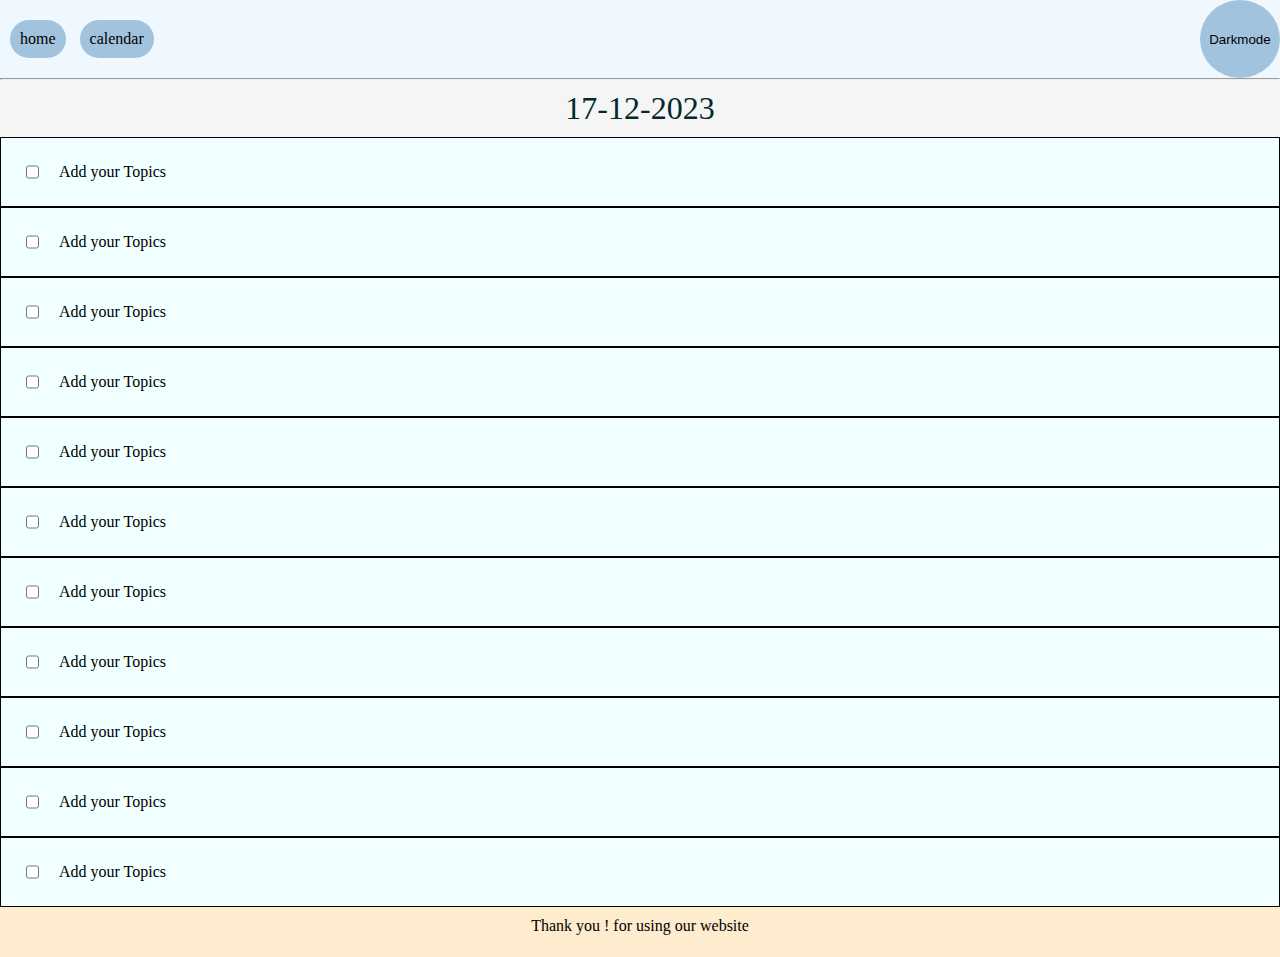
==== ToDoList/index.html @ 24e0cdba "Added ToDoList(not working)" ====
<!DOCTYPE html>
<html lang="en">
  <head>
    <meta charset="UTF-8" />
    <meta name="viewport" content="width=device-width, initial-scale=1.0" />
    <title>TO DO List</title>
    <link rel="stylesheet" href="css/style.css" />
  </head>
  <body>
    <nav>
      <div id="nav-div">
        <a class="nav_a" href="#">home</a>
        <a class="nav_a" href="#">calendar</a>
      </div>
      <button id="mode">Darkmode</button>
    </nav>
    <hr>
    <main>
        <div class="date">
            <p id="date">
                17-12-2023
            </p>
        </div>
        <div class="list">
            <div>
                <input type="checkbox" >
                <p>
                    Add your Topics 
                </p>
            </div>
            <div>
                <input type="checkbox" >
                <p>
                    Add your Topics 
                </p>
            </div>
            <div>
                <input type="checkbox" >
                <p>
                    Add your Topics 
                </p>
            </div>
            <div>
                <input type="checkbox" >
                <p>
                    Add your Topics 
                </p>
            </div>
            <div>
                <input type="checkbox" >
                <p>
                    Add your Topics 
                </p>
            </div>
            <div>
                <input type="checkbox" >
                <p>
                    Add your Topics 
                </p>
            </div>
            <div>
                <input type="checkbox" >
                <p>
                    Add your Topics 
                </p>
            </div>
            <div>
                <input type="checkbox" >
                <p>
                    Add your Topics 
                </p>
            </div>
            <div>
                <input type="checkbox" >
                <p>
                    Add your Topics 
                </p>
            </div>
            <div>
                <input type="checkbox" >
                <p>
                    Add your Topics 
                </p>
            </div>
            <div>
                <input type="checkbox" >
                <p>
                    Add your Topics 
                </p>
            </div>
            
        </div>
    </main>
    <footer>
        <p>
            Thank you ! for using our website
        </p>
    </footer>
    <script src="js/main.js"></script>
  </body>
</html>
---- ToDoList/css/style.css ----
* {
  padding: 0px;
  margin: 0px;
  box-sizing: border-box;
}
#nav-div {
  min-width: 60%;
}
nav {
  background-color: aliceblue;
  display: flex;
  gap: 90px;
}
button {
  background-color: rgb(162, 195, 221);
  border: none;
  border-radius: 100%;
  padding: 0.7em;
  margin-left: auto;
}
button:hover,
.nav_a:hover {
  background-color: rgba(67, 163, 182, 0.94);
  color: aliceblue;
}
.nav_a {
  color: black;
  display: inline-block;
  text-decoration: none;
  padding: 10px;
  margin: 20px 0 20px 10px;
  background-color: rgb(162, 195, 221);
  border-radius: 25px;
}
.date {
  min-height: 5vh;
  background-color: whitesmoke;
}
#date {
  display: block;
  text-align: center;
  padding: 10px;
  font-family: cursive;
  font-size: 2em;
  color: rgb(3, 41, 41);
}
.list {
  min-height: 80vh;
  background-color: rgb(213, 216, 216);
}
.list div {
  background-color: azure;
  display: flex;
  gap: 20px;
  padding: 25px;
  border: 1px solid;
  
}
footer {
  min-height: 50px;
  background-color: blanchedalmond;
  text-align: center;
}
footer p {
  padding: 10px;
  color: #000;
}
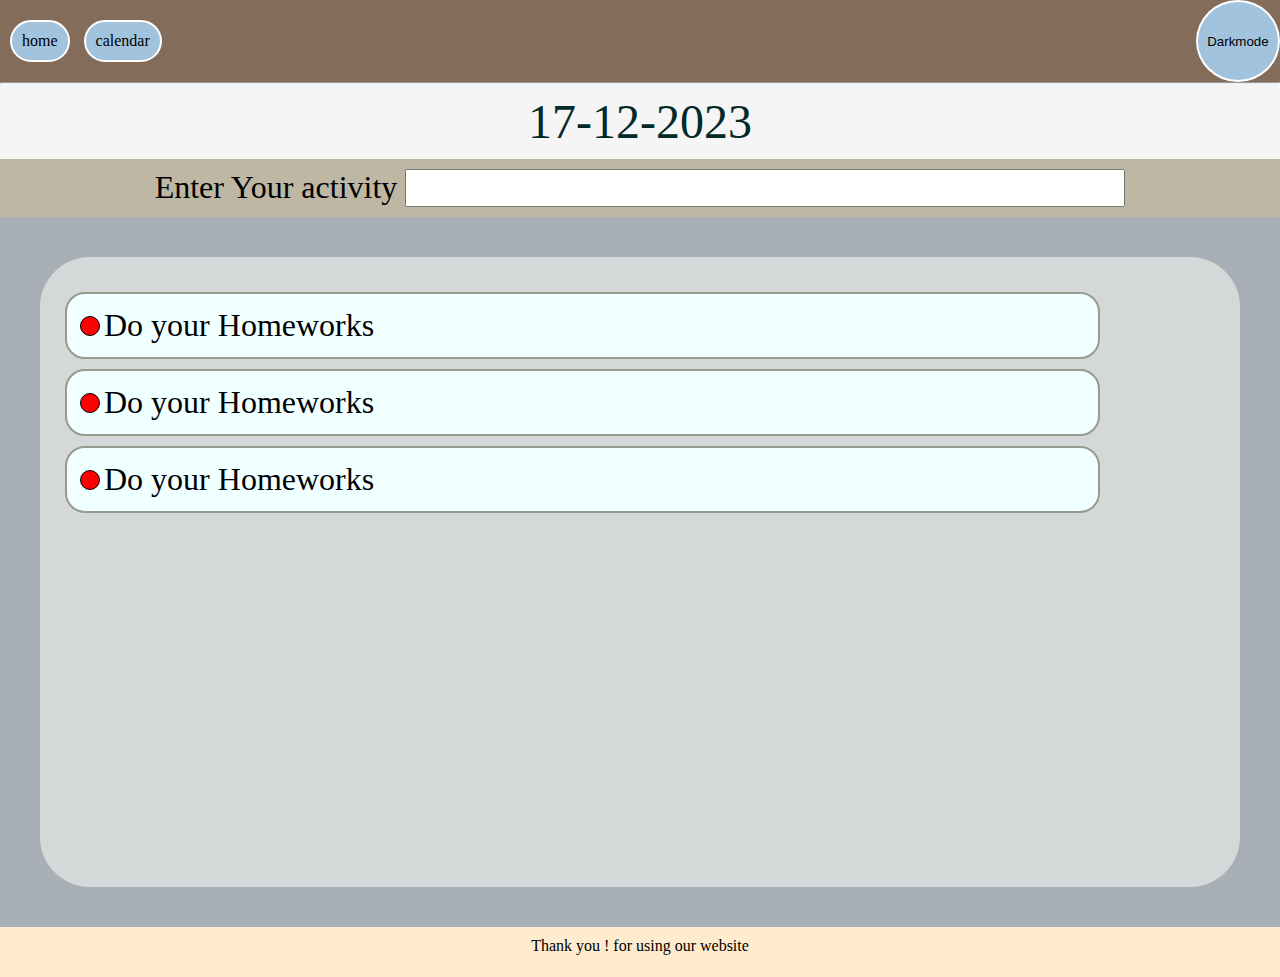
==== commit cd9e108a: "To do List Updated" ====
--- a/ToDoList/index.html
+++ b/ToDoList/index.html
@@ -14,87 +14,34 @@
       </div>
       <button id="mode">Darkmode</button>
     </nav>
-    <hr>
+    <hr />
     <main>
-        <div class="date">
-            <p id="date">
-                17-12-2023
-            </p>
+      <div class="date">
+        <p id="date">17-12-2023</p>
+      </div>
+      <div class="input">
+        <label for="input-box">Enter Your activity </label>
+        <input type="text" id="input-box" />
+      </div>
+      <section>
+        <div class="list">
+          <div class="activity">
+            <div class="checkbox"></div>
+            <p>Do your Homeworks</p>
+          </div>
+          <div class="activity">
+            <div class="checkbox"></div>
+            <p>Do your Homeworks</p>
+          </div>
+          <div class="activity">
+            <div class="checkbox"></div>
+            <p>Do your Homeworks</p>
+          </div>
         </div>
-        <div class="list">
-            <div>
-                <input type="checkbox" >
-                <p>
-                    Add your Topics 
-                </p>
-            </div>
-            <div>
-                <input type="checkbox" >
-                <p>
-                    Add your Topics 
-                </p>
-            </div>
-            <div>
-                <input type="checkbox" >
-                <p>
-                    Add your Topics 
-                </p>
-            </div>
-            <div>
-                <input type="checkbox" >
-                <p>
-                    Add your Topics 
-                </p>
-            </div>
-            <div>
-                <input type="checkbox" >
-                <p>
-                    Add your Topics 
-                </p>
-            </div>
-            <div>
-                <input type="checkbox" >
-                <p>
-                    Add your Topics 
-                </p>
-            </div>
-            <div>
-                <input type="checkbox" >
-                <p>
-                    Add your Topics 
-                </p>
-            </div>
-            <div>
-                <input type="checkbox" >
-                <p>
-                    Add your Topics 
-                </p>
-            </div>
-            <div>
-                <input type="checkbox" >
-                <p>
-                    Add your Topics 
-                </p>
-            </div>
-            <div>
-                <input type="checkbox" >
-                <p>
-                    Add your Topics 
-                </p>
-            </div>
-            <div>
-                <input type="checkbox" >
-                <p>
-                    Add your Topics 
-                </p>
-            </div>
-            
-        </div>
+      </section>
     </main>
     <footer>
-        <p>
-            Thank you ! for using our website
-        </p>
+      <p>Thank you ! for using our website</p>
     </footer>
     <script src="js/main.js"></script>
   </body>
--- a/ToDoList/css/style.css
+++ b/ToDoList/css/style.css
@@ -3,17 +3,21 @@
   margin: 0px;
   box-sizing: border-box;
 }
+@import url("https://fonts.googleapis.com/css2?family=Playwrite+HR+Lijeva:wght@100..400&display=swap");
+
+@import url('https://fonts.googleapis.com/css2?family=Playwrite+HR+Lijeva:wght@100..400&family=Sixtyfour+Convergence&display=swap');
+
 #nav-div {
   min-width: 60%;
 }
 nav {
-  background-color: aliceblue;
+  background-color: #846c5b;
   display: flex;
   gap: 90px;
 }
 button {
   background-color: rgb(162, 195, 221);
-  border: none;
+  border: 2px solid white;
   border-radius: 100%;
   padding: 0.7em;
   margin-left: auto;
@@ -30,6 +34,7 @@
   padding: 10px;
   margin: 20px 0 20px 10px;
   background-color: rgb(162, 195, 221);
+  border: 2px solid white;
   border-radius: 25px;
 }
 .date {
@@ -40,28 +45,71 @@
   display: block;
   text-align: center;
   padding: 10px;
-  font-family: cursive;
-  font-size: 2em;
+  font-family: "Playwrite Hrvatska Lijeva";
+  font-size: 3em;
   color: rgb(3, 41, 41);
 }
-.list {
-  min-height: 80vh;
-  background-color: rgb(213, 216, 216);
+
+.input {
+  text-align: center;
+  font-size: 2em;
+  padding: 10px;
+  background-color: #BEB7A4;
 }
-.list div {
-  background-color: azure;
-  display: flex;
-  gap: 20px;
-  padding: 25px;
-  border: 1px solid;
+#input-box {
+  width: 24em;
+    font-size: 30px;
+  }
   
+  .list {
+    min-height: 70vh;
+    background-color: #d5d8d8;
+    border-radius: 50px;
+    /* display: flex;
+    justify-content: center;
+    flex-wrap: wrap; */
+    padding: 25px;
+  }
+  section{
+    padding: 40px;
+    background-color: #46536277;
+  }
+  
+  .list p{
+    display: inline-block;
+    /* border: 2px solid #979B8D;
+    border-radius: 20px; */
+    font-size: 2rem;
+  }
+  .checkbox{
+    display: inline-block;
+    width: 20px;
+    height: 20px;
+    border-radius: 50%;
+    background-color: red;
+    border: 1px solid black;
+  }
+  .checkbox:hover{
+    background-color: chartreuse;
+  }
+  .activity{
+    display: block;
+    margin-top: 10px;
+    width: 90%;
+    background-color: azure;
+    gap: 20px;
+    padding: 13px;
+  border: 2px solid #979B8D;
+  border-radius: 20px;
+  max-height: 4.5em;
 }
+
 footer {
-  min-height: 50px;
-  background-color: blanchedalmond;
-  text-align: center;
-}
-footer p {
-  padding: 10px;
-  color: #000;
-}
+    min-height: 50px;
+    background-color: blanchedalmond;
+    text-align: center;
+  }
+  footer p {
+    padding: 10px;
+    color: #000;
+  }